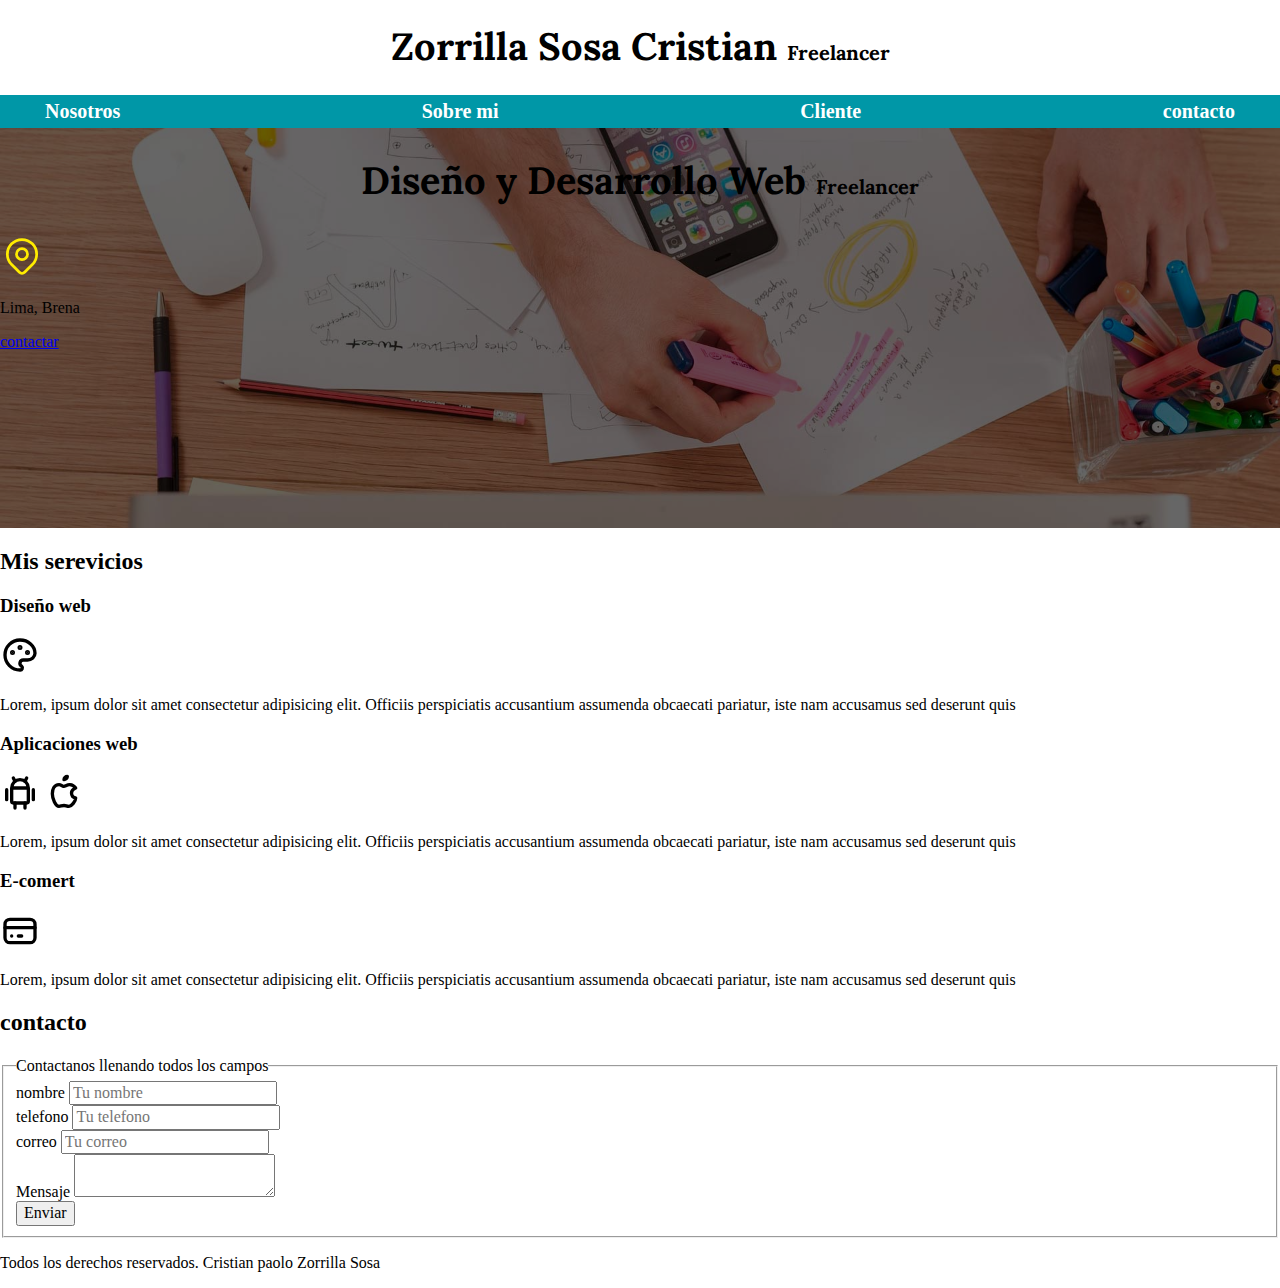
==== index.html @ 95d848a5 "primera prueba" ====
<!DOCTYPE html>
<html lang="en">
<head>
    <meta charset="UTF-8">
    <meta http-equiv="X-UA-Compatible" content="IE=edge">
    <meta name="viewport" content="width=device-width, initial-scale=1.0">
    <title>Diseñador Freeelancer </title>
    
    <link rel="preload" href="css/normalize.css" as="styles" >
    <link rel="stylesheet" href="css/normalize.css"><!--para normalizar css-->

    <link rel="preconnect" href="https://fonts.googleapis.com">
    <link rel="preconnect" href="https://fonts.gstatic.com" crossorigin>
    <link href="https://fonts.googleapis.com/css2?family=Lora:ital@1&display=swap" rel="stylesheet">

    <link rel="preload" href="css/styles.css" as="styles" ><!--hacer mas rapido la web-->
    <link rel="stylesheet" href="css/styles.css ">
</head>
<body>
    <header> 
        <h1 class="titulo">Zorrilla Sosa Cristian  <span>Freelancer</span></h1>
    </header>
        
    <div class="back-bg">
        <nav class="navegacion-principal contenedor">
            <a href="#">Nosotros </a>
            <a href="#">Sobre mi </a>
            <a href="#">Cliente </a>
            <a href="#">contacto </a>
        </nav>
    </div>

    <section class="hero">
        <div class="contenido-hero">
        <h2 class="titulo">Diseño y Desarrollo Web <span>Freelancer</span> </h2>
        <p>
            <svg xmlns="http://www.w3.org/2000/svg" class="icon icon-tabler icon-tabler-map-pin" width="44" height="44" viewBox="0 0 24 24" stroke-width="1.5" stroke="#ffec00" fill="none" stroke-linecap="round" stroke-linejoin="round">
            <path stroke="none" d="M0 0h24v24H0z" fill="none"/>
            <circle cx="12" cy="11" r="3" />
            <path d="M17.657 16.657l-4.243 4.243a2 2 0 0 1 -2.827 0l-4.244 -4.243a8 8 0 1 1 11.314 0z" />
          </svg>
        </p>
        <p>Lima, Brena</p>

        <a href="#">contactar</a>
        </div>
    </section>

    <main>

        <h2>Mis serevicios</h2>
        <section>
            <h3>Diseño web</h3>
            <svg xmlns="http://www.w3.org/2000/svg" class="icon icon-tabler icon-tabler-palette" width="40" height="40" viewBox="0 0 24 24" stroke-width="2" stroke="#000000" fill="none" stroke-linecap="round" stroke-linejoin="round">
                <path stroke="none" d="M0 0h24v24H0z" fill="none"/>
                <path d="M12 21a9 9 0 1 1 0 -18a9 8 0 0 1 9 8a4.5 4 0 0 1 -4.5 4h-2.5a2 2 0 0 0 -1 3.75a1.3 1.3 0 0 1 -1 2.25" />
                <circle cx="7.5" cy="10.5" r=".5" fill="currentColor" />
                <circle cx="12" cy="7.5" r=".5" fill="currentColor" />
                <circle cx="16.5" cy="10.5" r=".5" fill="currentColor" />
              </svg>
            <p>Lorem, ipsum dolor sit amet consectetur adipisicing elit. Officiis perspiciatis accusantium assumenda obcaecati pariatur, iste nam accusamus sed deserunt quis
            </p>
        </section>
        
        <section>
            <h3>Aplicaciones web</h3>
            <svg xmlns="http://www.w3.org/2000/svg" class="icon icon-tabler icon-tabler-brand-android" width="40" height="40" viewBox="0 0 24 24" stroke-width="2" stroke="#000000" fill="none" stroke-linecap="round" stroke-linejoin="round">
                <path stroke="none" d="M0 0h24v24H0z" fill="none"/>
                <line x1="4" y1="10" x2="4" y2="16" />
                <line x1="20" y1="10" x2="20" y2="16" />
                <path d="M7 9h10v8a1 1 0 0 1 -1 1h-8a1 1 0 0 1 -1 -1v-8a5 5 0 0 1 10 0" />
                <line x1="8" y1="3" x2="9" y2="5" />
                <line x1="16" y1="3" x2="15" y2="5" />
                <line x1="9" y1="18" x2="9" y2="21" />
                <line x1="15" y1="18" x2="15" y2="21" />
              </svg>
              <svg xmlns="http://www.w3.org/2000/svg" class="icon icon-tabler icon-tabler-brand-apple" width="40" height="40" viewBox="0 0 24 24" stroke-width="2" stroke="#000000" fill="none" stroke-linecap="round" stroke-linejoin="round">
                <path stroke="none" d="M0 0h24v24H0z" fill="none"/>
                <path d="M9 7c-3 0 -4 3 -4 5.5c0 3 2 7.5 4 7.5c1.088 -.046 1.679 -.5 3 -.5c1.312 0 1.5 .5 3 .5s4 -3 4 -5c-.028 -.01 -2.472 -.403 -2.5 -3c-.019 -2.17 2.416 -2.954 2.5 -3c-1.023 -1.492 -2.951 -1.963 -3.5 -2c-1.433 -.111 -2.83 1 -3.5 1c-.68 0 -1.9 -1 -3 -1z" />
                <path d="M12 4a2 2 0 0 0 2 -2a2 2 0 0 0 -2 2" />
              </svg>
            <p>Lorem, ipsum dolor sit amet consectetur adipisicing elit. Officiis perspiciatis accusantium assumenda obcaecati pariatur, iste nam accusamus sed deserunt quis
            </p>
        </section>
        
        <section>
            <h3>E-comert</h3>
            <svg xmlns="http://www.w3.org/2000/svg" class="icon icon-tabler icon-tabler-credit-card" width="40" height="40" viewBox="0 0 24 24" stroke-width="2" stroke="#000000" fill="none" stroke-linecap="round" stroke-linejoin="round">
                <path stroke="none" d="M0 0h24v24H0z" fill="none"/>
                <rect x="3" y="5" width="18" height="14" rx="3" />
                <line x1="3" y1="10" x2="21" y2="10" />
                <line x1="7" y1="15" x2="7.01" y2="15" />
                <line x1="11" y1="15" x2="13" y2="15" />
              </svg>
            <p>Lorem, ipsum dolor sit amet consectetur adipisicing elit. Officiis perspiciatis accusantium assumenda obcaecati pariatur, iste nam accusamus sed deserunt quis
            </p>
        </section>
        

    </main>

    <section>
        <h2>contacto</h2>
        
        <form action=""><!--etiqueta form-->
            <fieldset> <!--agrupa etiquetas-->
                <legend>Contactanos llenando todos los campos</legend>
                <div>
                    <label for="nombre">nombre</label>
                    <input type="text" placeholder="Tu nombre"> 
                </div>
                <div>
                    <label for="tel">telefono</label>
                    <input type="text" placeholder="Tu telefono">
                </div>

                <div>
                    <label for="correo">correo</label>
                    <input type="text" placeholder="Tu correo">
                </div>

                <div>
                    <label for="Mensaje">Mensaje</label>
                    <textarea></textarea>
                </div>

                <div>
                    <input type="submit" value="Enviar">
                </div>
                
                
            </fieldset>
        </form>
    </section>
    <footer>
        <p>Todos los derechos reservados. Cristian paolo Zorrilla Sosa </p>
    </footer>   
    
    
</body>
</html>
---- css/styles.css ----
:root{
    --blanco:#ffffff;
    --oscuro:#212121;
    --primario:#ffc107;
    --secundario:#0097A7;
    --gris:#757575;
}
html{
    font-size: 62.5%;
    box-sizing: border-box;/**/
}
*, *:before, *:after{/* * selecciona todo el html*/
    box-sizing: inherit;
}/**:before - se usa como psudo- un codigo que no se 
    se vera pero si existe*/


body{
    font-size: 16px;
}
.titulo {
    text-align: center;
    font-size: 3.8rem;
    font-family: 'Lora', serif;
}
.titulo span{
    font-size: 2rem;
}
/*para id usamos #id
para class usamos .class*/
/*para colores transparente rgba(color)*/

/*seudo selectores :root    */
.contenedor{
    max-width: 120rem;
    /*margin-top: 0;
    margin-right: auto;
    margin-bottom: 0;
    margin-left: auto;*/
    /*margin: 0 auto 0 auto;*/
    margin: 0 auto;
}
.back-bg{
    background-color: var(--secundario);
}

.navegacion-principal {
    /*padding 1rem 1rem 1rem 1rem*/
    /*padding: 1rem;engorgar el elemento*/
    display: flex;/*une al texto*/
    flex-direction: column;
}
/*
@media (min-wifth: 480px){/*para resolucion de celular  
}*/

@media (min-wiDth: 768px){/*resolucion tablet*/
    .navegacion-principal{
        flex-direction: row;
        justify-content: space-between;/*justifica el texto y le da un espacio*/
    }
}/*
@media (min-wifth: 1140px){
    
}*/

.navegacion-principal a{
    display: block;
    text-align: center;
    color: var(--blanco);
    text-decoration: none;/*para que no de coloro el boton al darle click*/
    font-size: 2rem;
    font-weight: bold;
    padding: 0.5rem;/*engorgar el elemento*/
}
.navegacion-principal a:hover{
    background-color: var(--primario);
    color: var(--gris);/*color al texto al pasar por el enlace*/
}/*resaltar el contenedor al pasar por el enlace*/

/*Responsive web desing-responadaptable a cualquier tamaño de pantalla*/
 /*para poner un fondo de imagen*/
 .hero{
     background-image: url(../img/hero.jpg);
     background-repeat: no-repeat;/*para que no repida la imagen multiples beces*/
    background-size: cover;/*Definir tamaño de la imagen*/
    height: 400px;/*altura del area de contenido*/
    /*padding: 20px;/*padding es el espacio que tendra entre el 
    elemento a su contenedor*/
    position: relative;
}
.contenido-hero{/*poner una transparencia em la imagen*/
    position:absolute;
    /*top: 0;
    bottom: 0;
    right: 0;
    left: 0; al usar estos toma todo el espacio del contenedor*/
    background-color: rgba(0, 0, 0, .6);
    background-color: rgb(0, 0, 0 /70%);
    width: 100%;
    height: 100%;
}
---- css/styles.css ----
:root{
    --blanco:#ffffff;
    --oscuro:#212121;
    --primario:#ffc107;
    --secundario:#0097A7;
    --gris:#757575;
}
html{
    font-size: 62.5%;
    box-sizing: border-box;/**/
}
*, *:before, *:after{/* * selecciona todo el html*/
    box-sizing: inherit;
}/**:before - se usa como psudo- un codigo que no se 
    se vera pero si existe*/


body{
    font-size: 16px;
}
.titulo {
    text-align: center;
    font-size: 3.8rem;
    font-family: 'Lora', serif;
}
.titulo span{
    font-size: 2rem;
}
/*para id usamos #id
para class usamos .class*/
/*para colores transparente rgba(color)*/

/*seudo selectores :root    */
.contenedor{
    max-width: 120rem;
    /*margin-top: 0;
    margin-right: auto;
    margin-bottom: 0;
    margin-left: auto;*/
    /*margin: 0 auto 0 auto;*/
    margin: 0 auto;
}
.back-bg{
    background-color: var(--secundario);
}

.navegacion-principal {
    /*padding 1rem 1rem 1rem 1rem*/
    /*padding: 1rem;engorgar el elemento*/
    display: flex;/*une al texto*/
    flex-direction: column;
}
/*
@media (min-wifth: 480px){/*para resolucion de celular  
}*/

@media (min-wiDth: 768px){/*resolucion tablet*/
    .navegacion-principal{
        flex-direction: row;
        justify-content: space-between;/*justifica el texto y le da un espacio*/
    }
}/*
@media (min-wifth: 1140px){
    
}*/

.navegacion-principal a{
    display: block;
    text-align: center;
    color: var(--blanco);
    text-decoration: none;/*para que no de coloro el boton al darle click*/
    font-size: 2rem;
    font-weight: bold;
    padding: 0.5rem;/*engorgar el elemento*/
}
.navegacion-principal a:hover{
    background-color: var(--primario);
    color: var(--gris);/*color al texto al pasar por el enlace*/
}/*resaltar el contenedor al pasar por el enlace*/

/*Responsive web desing-responadaptable a cualquier tamaño de pantalla*/
 /*para poner un fondo de imagen*/
 .hero{
     background-image: url(../img/hero.jpg);
     background-repeat: no-repeat;/*para que no repida la imagen multiples beces*/
    background-size: cover;/*Definir tamaño de la imagen*/
    height: 400px;/*altura del area de contenido*/
    /*padding: 20px;/*padding es el espacio que tendra entre el 
    elemento a su contenedor*/
    position: relative;
}
.contenido-hero{/*poner una transparencia em la imagen*/
    position:absolute;
    /*top: 0;
    bottom: 0;
    right: 0;
    left: 0; al usar estos toma todo el espacio del contenedor*/
    background-color: rgba(0, 0, 0, .6);
    background-color: rgb(0, 0, 0 /70%);
    width: 100%;
    height: 100%;
}
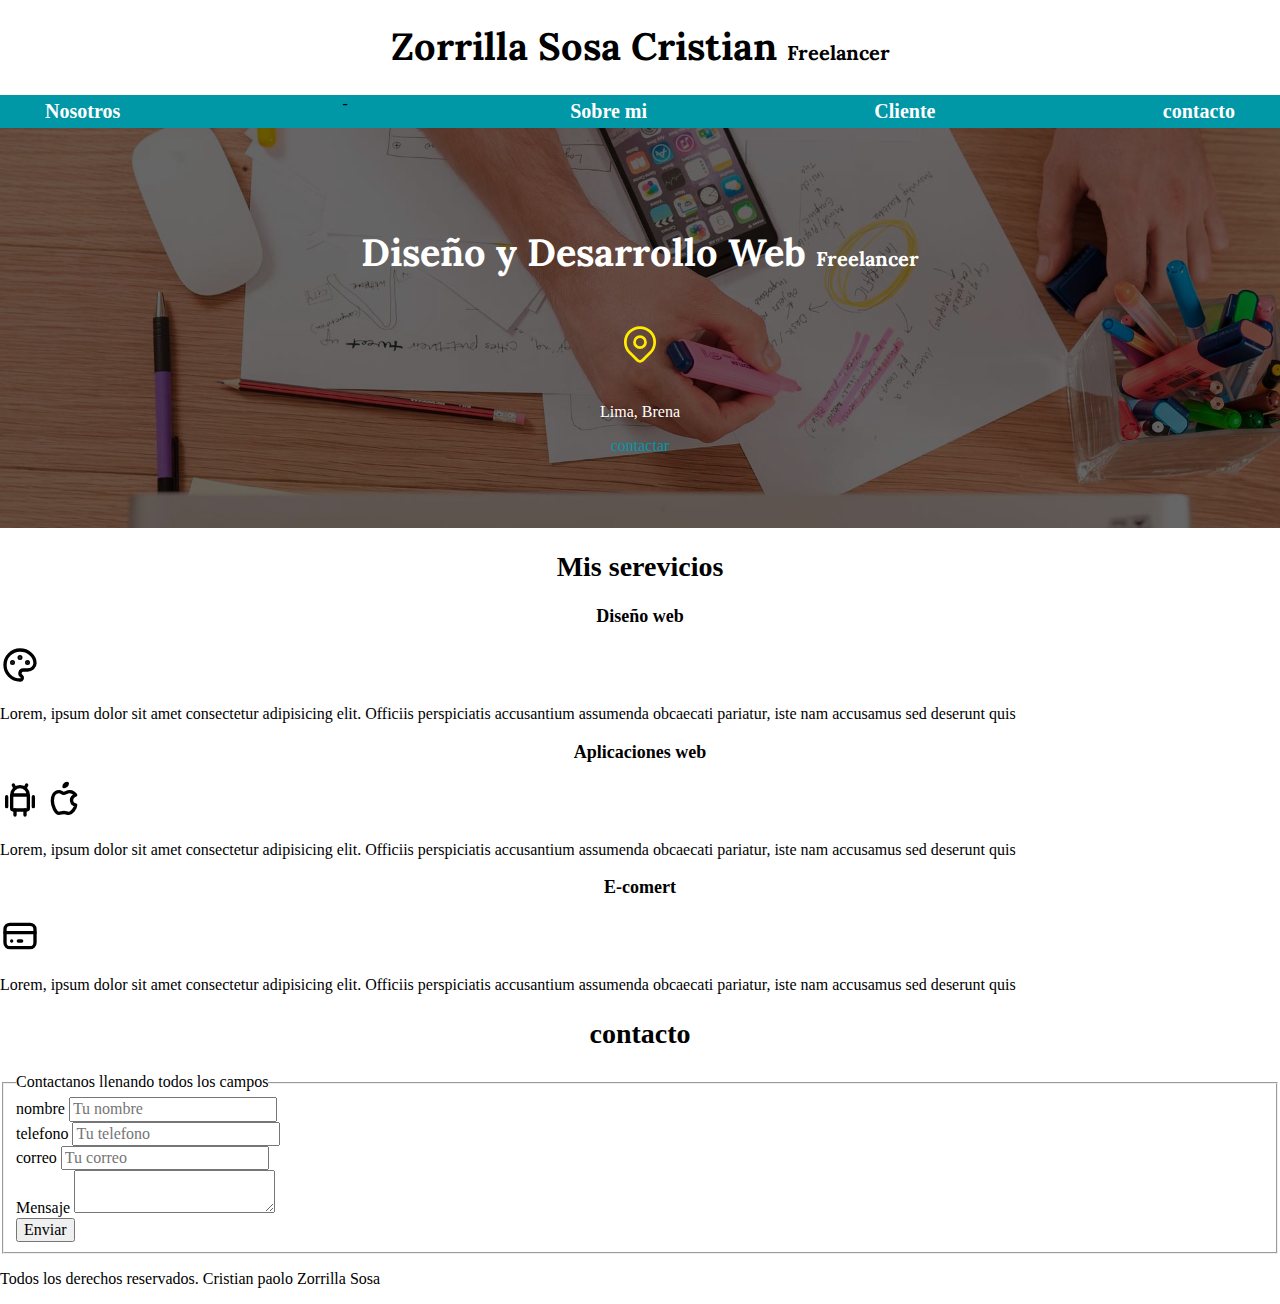
==== commit 1d408410: "vanse1" ====
--- a/index.html
+++ b/index.html
@@ -24,7 +24,7 @@
     <div class="back-bg">
         <nav class="navegacion-principal contenedor">
             <a href="#">Nosotros </a>
-            <a href="#">Sobre mi </a>
+         -   <a href="#">Sobre mi </a>
             <a href="#">Cliente </a>
             <a href="#">contacto </a>
         </nav>
--- a/css/styles.css
+++ b/css/styles.css
@@ -18,6 +18,21 @@
 body{
     font-size: 16px;
 }
+/*Diseño de sistema*/
+h1{
+    font-size: 3.8rem;
+}
+h2{
+    font-size: 2.8rem;
+}
+h3{
+    font-size: 1.8rem;
+}
+h1,h2,h3{
+    text-align: center;
+}/**/
+
+
 .titulo {
     text-align: center;
     font-size: 3.8rem;
@@ -99,4 +114,16 @@
     background-color: rgb(0, 0, 0 /70%);
     width: 100%;
     height: 100%;
+    /*aliniar contenedores verticar y horisontalmente*/
+    display: flex;/*posiciona todos los elemento del div en linea, desactiva la configuracion en horisontal*/
+    flex-direction: column;/*alinea los elementos en columnas*/
+    align-items: center;/*alinear los elementos de flex al centro*/
+    justify-content: center;
+}
+.contenido-hero h2, .contenido-hero p{
+    color:var(--blanco);/*color de texto*/
+}
+.contenido-hero a{
+    text-decoration: none;
+    color: var(--secundario);
 }--- a/css/styles.css
+++ b/css/styles.css
@@ -18,6 +18,21 @@
 body{
     font-size: 16px;
 }
+/*Diseño de sistema*/
+h1{
+    font-size: 3.8rem;
+}
+h2{
+    font-size: 2.8rem;
+}
+h3{
+    font-size: 1.8rem;
+}
+h1,h2,h3{
+    text-align: center;
+}/**/
+
+
 .titulo {
     text-align: center;
     font-size: 3.8rem;
@@ -99,4 +114,16 @@
     background-color: rgb(0, 0, 0 /70%);
     width: 100%;
     height: 100%;
+    /*aliniar contenedores verticar y horisontalmente*/
+    display: flex;/*posiciona todos los elemento del div en linea, desactiva la configuracion en horisontal*/
+    flex-direction: column;/*alinea los elementos en columnas*/
+    align-items: center;/*alinear los elementos de flex al centro*/
+    justify-content: center;
+}
+.contenido-hero h2, .contenido-hero p{
+    color:var(--blanco);/*color de texto*/
+}
+.contenido-hero a{
+    text-decoration: none;
+    color: var(--secundario);
 }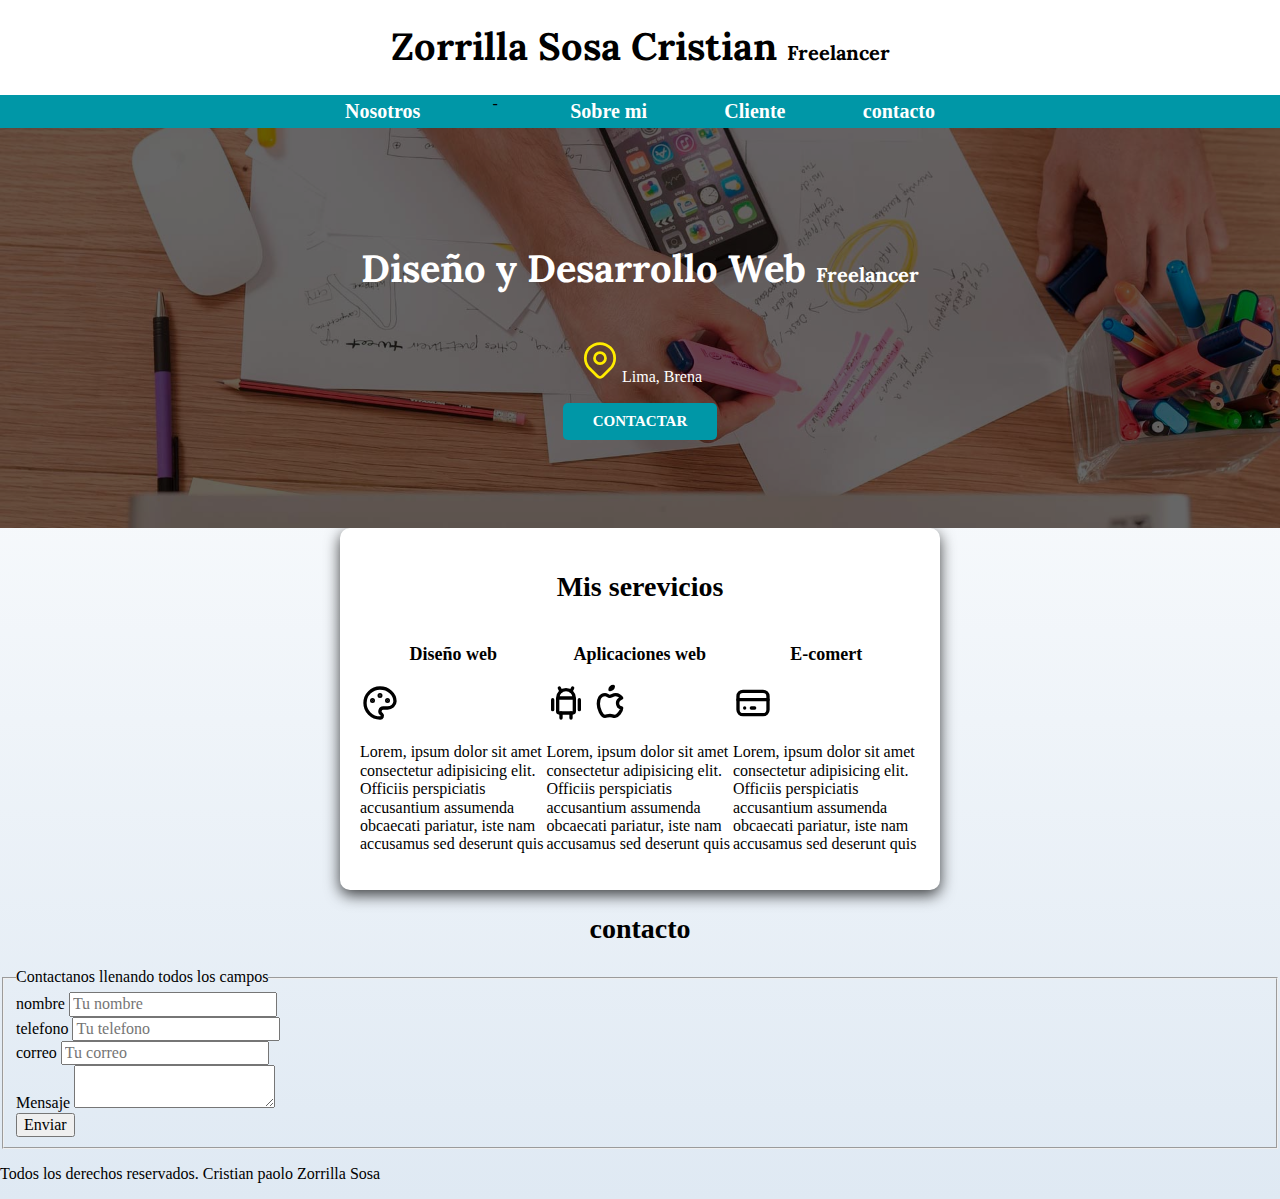
==== commit 5788c636: "avanse 4/10/21" ====
--- a/index.html
+++ b/index.html
@@ -33,6 +33,7 @@
     <section class="hero">
         <div class="contenido-hero">
         <h2 class="titulo">Diseño y Desarrollo Web <span>Freelancer</span> </h2>
+        <div class="ubicacion">
         <p>
             <svg xmlns="http://www.w3.org/2000/svg" class="icon icon-tabler icon-tabler-map-pin" width="44" height="44" viewBox="0 0 24 24" stroke-width="1.5" stroke="#ffec00" fill="none" stroke-linecap="round" stroke-linejoin="round">
             <path stroke="none" d="M0 0h24v24H0z" fill="none"/>
@@ -41,61 +42,62 @@
           </svg>
         </p>
         <p>Lima, Brena</p>
-
-        <a href="#">contactar</a>
+        </div>
+        <a class="boton" href="#">contactar</a>
         </div>
     </section>
 
-    <main>
+    <main class="contenedor sombra">
 
         <h2>Mis serevicios</h2>
-        <section>
-            <h3>Diseño web</h3>
-            <svg xmlns="http://www.w3.org/2000/svg" class="icon icon-tabler icon-tabler-palette" width="40" height="40" viewBox="0 0 24 24" stroke-width="2" stroke="#000000" fill="none" stroke-linecap="round" stroke-linejoin="round">
-                <path stroke="none" d="M0 0h24v24H0z" fill="none"/>
-                <path d="M12 21a9 9 0 1 1 0 -18a9 8 0 0 1 9 8a4.5 4 0 0 1 -4.5 4h-2.5a2 2 0 0 0 -1 3.75a1.3 1.3 0 0 1 -1 2.25" />
-                <circle cx="7.5" cy="10.5" r=".5" fill="currentColor" />
-                <circle cx="12" cy="7.5" r=".5" fill="currentColor" />
-                <circle cx="16.5" cy="10.5" r=".5" fill="currentColor" />
-              </svg>
-            <p>Lorem, ipsum dolor sit amet consectetur adipisicing elit. Officiis perspiciatis accusantium assumenda obcaecati pariatur, iste nam accusamus sed deserunt quis
-            </p>
-        </section>
-        
-        <section>
-            <h3>Aplicaciones web</h3>
-            <svg xmlns="http://www.w3.org/2000/svg" class="icon icon-tabler icon-tabler-brand-android" width="40" height="40" viewBox="0 0 24 24" stroke-width="2" stroke="#000000" fill="none" stroke-linecap="round" stroke-linejoin="round">
-                <path stroke="none" d="M0 0h24v24H0z" fill="none"/>
-                <line x1="4" y1="10" x2="4" y2="16" />
-                <line x1="20" y1="10" x2="20" y2="16" />
-                <path d="M7 9h10v8a1 1 0 0 1 -1 1h-8a1 1 0 0 1 -1 -1v-8a5 5 0 0 1 10 0" />
-                <line x1="8" y1="3" x2="9" y2="5" />
-                <line x1="16" y1="3" x2="15" y2="5" />
-                <line x1="9" y1="18" x2="9" y2="21" />
-                <line x1="15" y1="18" x2="15" y2="21" />
-              </svg>
-              <svg xmlns="http://www.w3.org/2000/svg" class="icon icon-tabler icon-tabler-brand-apple" width="40" height="40" viewBox="0 0 24 24" stroke-width="2" stroke="#000000" fill="none" stroke-linecap="round" stroke-linejoin="round">
-                <path stroke="none" d="M0 0h24v24H0z" fill="none"/>
-                <path d="M9 7c-3 0 -4 3 -4 5.5c0 3 2 7.5 4 7.5c1.088 -.046 1.679 -.5 3 -.5c1.312 0 1.5 .5 3 .5s4 -3 4 -5c-.028 -.01 -2.472 -.403 -2.5 -3c-.019 -2.17 2.416 -2.954 2.5 -3c-1.023 -1.492 -2.951 -1.963 -3.5 -2c-1.433 -.111 -2.83 1 -3.5 1c-.68 0 -1.9 -1 -3 -1z" />
-                <path d="M12 4a2 2 0 0 0 2 -2a2 2 0 0 0 -2 2" />
-              </svg>
-            <p>Lorem, ipsum dolor sit amet consectetur adipisicing elit. Officiis perspiciatis accusantium assumenda obcaecati pariatur, iste nam accusamus sed deserunt quis
-            </p>
-        </section>
-        
-        <section>
-            <h3>E-comert</h3>
-            <svg xmlns="http://www.w3.org/2000/svg" class="icon icon-tabler icon-tabler-credit-card" width="40" height="40" viewBox="0 0 24 24" stroke-width="2" stroke="#000000" fill="none" stroke-linecap="round" stroke-linejoin="round">
-                <path stroke="none" d="M0 0h24v24H0z" fill="none"/>
-                <rect x="3" y="5" width="18" height="14" rx="3" />
-                <line x1="3" y1="10" x2="21" y2="10" />
-                <line x1="7" y1="15" x2="7.01" y2="15" />
-                <line x1="11" y1="15" x2="13" y2="15" />
-              </svg>
-            <p>Lorem, ipsum dolor sit amet consectetur adipisicing elit. Officiis perspiciatis accusantium assumenda obcaecati pariatur, iste nam accusamus sed deserunt quis
-            </p>
-        </section>
-        
+        <div class="servicios" >
+            <section>
+                <h3>Diseño web</h3>
+                <svg xmlns="http://www.w3.org/2000/svg" class="icon icon-tabler icon-tabler-palette" width="40" height="40" viewBox="0 0 24 24" stroke-width="2" stroke="#000000" fill="none" stroke-linecap="round" stroke-linejoin="round">
+                    <path stroke="none" d="M0 0h24v24H0z" fill="none"/>
+                    <path d="M12 21a9 9 0 1 1 0 -18a9 8 0 0 1 9 8a4.5 4 0 0 1 -4.5 4h-2.5a2 2 0 0 0 -1 3.75a1.3 1.3 0 0 1 -1 2.25" />
+                    <circle cx="7.5" cy="10.5" r=".5" fill="currentColor" />
+                    <circle cx="12" cy="7.5" r=".5" fill="currentColor" />
+                    <circle cx="16.5" cy="10.5" r=".5" fill="currentColor" />
+                </svg>
+                <p>Lorem, ipsum dolor sit amet consectetur adipisicing elit. Officiis perspiciatis accusantium assumenda obcaecati pariatur, iste nam accusamus sed deserunt quis
+                </p>
+            </section>
+            
+            <section>
+                <h3>Aplicaciones web</h3>
+                <svg xmlns="http://www.w3.org/2000/svg" class="icon icon-tabler icon-tabler-brand-android" width="40" height="40" viewBox="0 0 24 24" stroke-width="2" stroke="#000000" fill="none" stroke-linecap="round" stroke-linejoin="round">
+                    <path stroke="none" d="M0 0h24v24H0z" fill="none"/>
+                    <line x1="4" y1="10" x2="4" y2="16" />
+                    <line x1="20" y1="10" x2="20" y2="16" />
+                    <path d="M7 9h10v8a1 1 0 0 1 -1 1h-8a1 1 0 0 1 -1 -1v-8a5 5 0 0 1 10 0" />
+                    <line x1="8" y1="3" x2="9" y2="5" />
+                    <line x1="16" y1="3" x2="15" y2="5" />
+                    <line x1="9" y1="18" x2="9" y2="21" />
+                    <line x1="15" y1="18" x2="15" y2="21" />
+                </svg>
+                <svg xmlns="http://www.w3.org/2000/svg" class="icon icon-tabler icon-tabler-brand-apple" width="40" height="40" viewBox="0 0 24 24" stroke-width="2" stroke="#000000" fill="none" stroke-linecap="round" stroke-linejoin="round">
+                    <path stroke="none" d="M0 0h24v24H0z" fill="none"/>
+                    <path d="M9 7c-3 0 -4 3 -4 5.5c0 3 2 7.5 4 7.5c1.088 -.046 1.679 -.5 3 -.5c1.312 0 1.5 .5 3 .5s4 -3 4 -5c-.028 -.01 -2.472 -.403 -2.5 -3c-.019 -2.17 2.416 -2.954 2.5 -3c-1.023 -1.492 -2.951 -1.963 -3.5 -2c-1.433 -.111 -2.83 1 -3.5 1c-.68 0 -1.9 -1 -3 -1z" />
+                    <path d="M12 4a2 2 0 0 0 2 -2a2 2 0 0 0 -2 2" />
+                </svg>
+                <p>Lorem, ipsum dolor sit amet consectetur adipisicing elit. Officiis perspiciatis accusantium assumenda obcaecati pariatur, iste nam accusamus sed deserunt quis
+                </p>
+            </section>
+            
+            <section>
+                <h3>E-comert</h3>
+                <svg xmlns="http://www.w3.org/2000/svg" class="icon icon-tabler icon-tabler-credit-card" width="40" height="40" viewBox="0 0 24 24" stroke-width="2" stroke="#000000" fill="none" stroke-linecap="round" stroke-linejoin="round">
+                    <path stroke="none" d="M0 0h24v24H0z" fill="none"/>
+                    <rect x="3" y="5" width="18" height="14" rx="3" />
+                    <line x1="3" y1="10" x2="21" y2="10" />
+                    <line x1="7" y1="15" x2="7.01" y2="15" />
+                    <line x1="11" y1="15" x2="13" y2="15" />
+                </svg>
+                <p>Lorem, ipsum dolor sit amet consectetur adipisicing elit. Officiis perspiciatis accusantium assumenda obcaecati pariatur, iste nam accusamus sed deserunt quis
+                </p>
+            </section>
+        </div><!--.servicios-->
 
     </main>
 
--- a/css/styles.css
+++ b/css/styles.css
@@ -4,6 +4,7 @@
     --primario:#ffc107;
     --secundario:#0097A7;
     --gris:#757575;
+    --grisclaro:#DFE9F3;
 }
 html{
     font-size: 62.5%;
@@ -17,7 +18,19 @@
 
 body{
     font-size: 16px;
+    font-family: 'Krub' sans-serif;/*tipo de letra*/
+    background-image: linear-gradient(to top,var(--grisclaro) 0%, var(--blanco) 80%); /*degrade de fondo
+    [de abjo asia ariba(to top), color, empieasa con el color en 0%, hasta el color
+    % altura del degradado empesara el segundo color]*/
 }
+
+.sombra{
+    box-shadow: 0px 5px 15px 0px rgba(0,0,0,0.75);
+    background-color: var(--blanco);
+    padding: 2rem;
+    border-radius: 1rem;
+}
+
 /*Diseño de sistema*/
 h1{
     font-size: 3.8rem;
@@ -41,13 +54,32 @@
 .titulo span{
     font-size: 2rem;
 }
+.boton{
+    background-color: var(--secundario);
+    color: var(--blanco);
+    padding: 1rem 3rem 1rem 3rem;/*engordar*/
+    margin-top: 3;
+    font-size: 1.5rem;/*aumentar el tamaño de la fuente*/
+    text-decoration: none;/*desabilitart la linea de los enlases*/
+    text-transform: uppercase;/*combertir todo a mayuscula*/
+    font-weight: bold;/*negrita*/
+    border-radius: .5rem;/*bordear elemento*/
+    width: 90%;/*ancho*/
+    text-align: center;
+}
+/*si pantalla es menos de 480*/
+@media (min-width: 768px){
+    .boton{
+        width: auto;
+    }
+}
 /*para id usamos #id
 para class usamos .class*/
 /*para colores transparente rgba(color)*/
 
 /*seudo selectores :root    */
 .contenedor{
-    max-width: 120rem;
+    max-width: 80rem;
     /*margin-top: 0;
     margin-right: auto;
     margin-bottom: 0;
@@ -73,6 +105,9 @@
     .navegacion-principal{
         flex-direction: row;
         justify-content: space-between;/*justifica el texto y le da un espacio*/
+    }
+    .contenedor{
+        max-width: 60rem;
     }
 }/*
 @media (min-wifth: 1140px){
@@ -117,13 +152,23 @@
     /*aliniar contenedores verticar y horisontalmente*/
     display: flex;/*posiciona todos los elemento del div en linea, desactiva la configuracion en horisontal*/
     flex-direction: column;/*alinea los elementos en columnas*/
-    align-items: center;/*alinear los elementos de flex al centro*/
+    align-items: center;/*alinear los elementos verticalmente de flex al centro*/
     justify-content: center;
 }
 .contenido-hero h2, .contenido-hero p{
     color:var(--blanco);/*color de texto*/
 }
-.contenido-hero a{
-    text-decoration: none;
-    color: var(--secundario);
+.ubicacion{
+    display: flex;
+    align-items: flex-end;/*alinea verticalemte asi abajo*/
+}
+/*servicios*/
+.servicios{
+    display: grid;
+    /*
+    grid-template-columns: 280px 280px;cantidad de columnas y tamaño de las mismas
+    grid-template-rows: 200px 800px;cantidad de filas*/
+    /*cuadrado de 2 *2*/
+    /*grid: 200px 800px / 280px 280px;primero las filas(rows)/columas(columns)*/
+    grid-template-columns: 33.3% 33.3% 33.3%;/*grid de una columna con 3 cuadrados*/
 }--- a/css/styles.css
+++ b/css/styles.css
@@ -4,6 +4,7 @@
     --primario:#ffc107;
     --secundario:#0097A7;
     --gris:#757575;
+    --grisclaro:#DFE9F3;
 }
 html{
     font-size: 62.5%;
@@ -17,7 +18,19 @@
 
 body{
     font-size: 16px;
+    font-family: 'Krub' sans-serif;/*tipo de letra*/
+    background-image: linear-gradient(to top,var(--grisclaro) 0%, var(--blanco) 80%); /*degrade de fondo
+    [de abjo asia ariba(to top), color, empieasa con el color en 0%, hasta el color
+    % altura del degradado empesara el segundo color]*/
 }
+
+.sombra{
+    box-shadow: 0px 5px 15px 0px rgba(0,0,0,0.75);
+    background-color: var(--blanco);
+    padding: 2rem;
+    border-radius: 1rem;
+}
+
 /*Diseño de sistema*/
 h1{
     font-size: 3.8rem;
@@ -41,13 +54,32 @@
 .titulo span{
     font-size: 2rem;
 }
+.boton{
+    background-color: var(--secundario);
+    color: var(--blanco);
+    padding: 1rem 3rem 1rem 3rem;/*engordar*/
+    margin-top: 3;
+    font-size: 1.5rem;/*aumentar el tamaño de la fuente*/
+    text-decoration: none;/*desabilitart la linea de los enlases*/
+    text-transform: uppercase;/*combertir todo a mayuscula*/
+    font-weight: bold;/*negrita*/
+    border-radius: .5rem;/*bordear elemento*/
+    width: 90%;/*ancho*/
+    text-align: center;
+}
+/*si pantalla es menos de 480*/
+@media (min-width: 768px){
+    .boton{
+        width: auto;
+    }
+}
 /*para id usamos #id
 para class usamos .class*/
 /*para colores transparente rgba(color)*/
 
 /*seudo selectores :root    */
 .contenedor{
-    max-width: 120rem;
+    max-width: 80rem;
     /*margin-top: 0;
     margin-right: auto;
     margin-bottom: 0;
@@ -73,6 +105,9 @@
     .navegacion-principal{
         flex-direction: row;
         justify-content: space-between;/*justifica el texto y le da un espacio*/
+    }
+    .contenedor{
+        max-width: 60rem;
     }
 }/*
 @media (min-wifth: 1140px){
@@ -117,13 +152,23 @@
     /*aliniar contenedores verticar y horisontalmente*/
     display: flex;/*posiciona todos los elemento del div en linea, desactiva la configuracion en horisontal*/
     flex-direction: column;/*alinea los elementos en columnas*/
-    align-items: center;/*alinear los elementos de flex al centro*/
+    align-items: center;/*alinear los elementos verticalmente de flex al centro*/
     justify-content: center;
 }
 .contenido-hero h2, .contenido-hero p{
     color:var(--blanco);/*color de texto*/
 }
-.contenido-hero a{
-    text-decoration: none;
-    color: var(--secundario);
+.ubicacion{
+    display: flex;
+    align-items: flex-end;/*alinea verticalemte asi abajo*/
+}
+/*servicios*/
+.servicios{
+    display: grid;
+    /*
+    grid-template-columns: 280px 280px;cantidad de columnas y tamaño de las mismas
+    grid-template-rows: 200px 800px;cantidad de filas*/
+    /*cuadrado de 2 *2*/
+    /*grid: 200px 800px / 280px 280px;primero las filas(rows)/columas(columns)*/
+    grid-template-columns: 33.3% 33.3% 33.3%;/*grid de una columna con 3 cuadrados*/
 }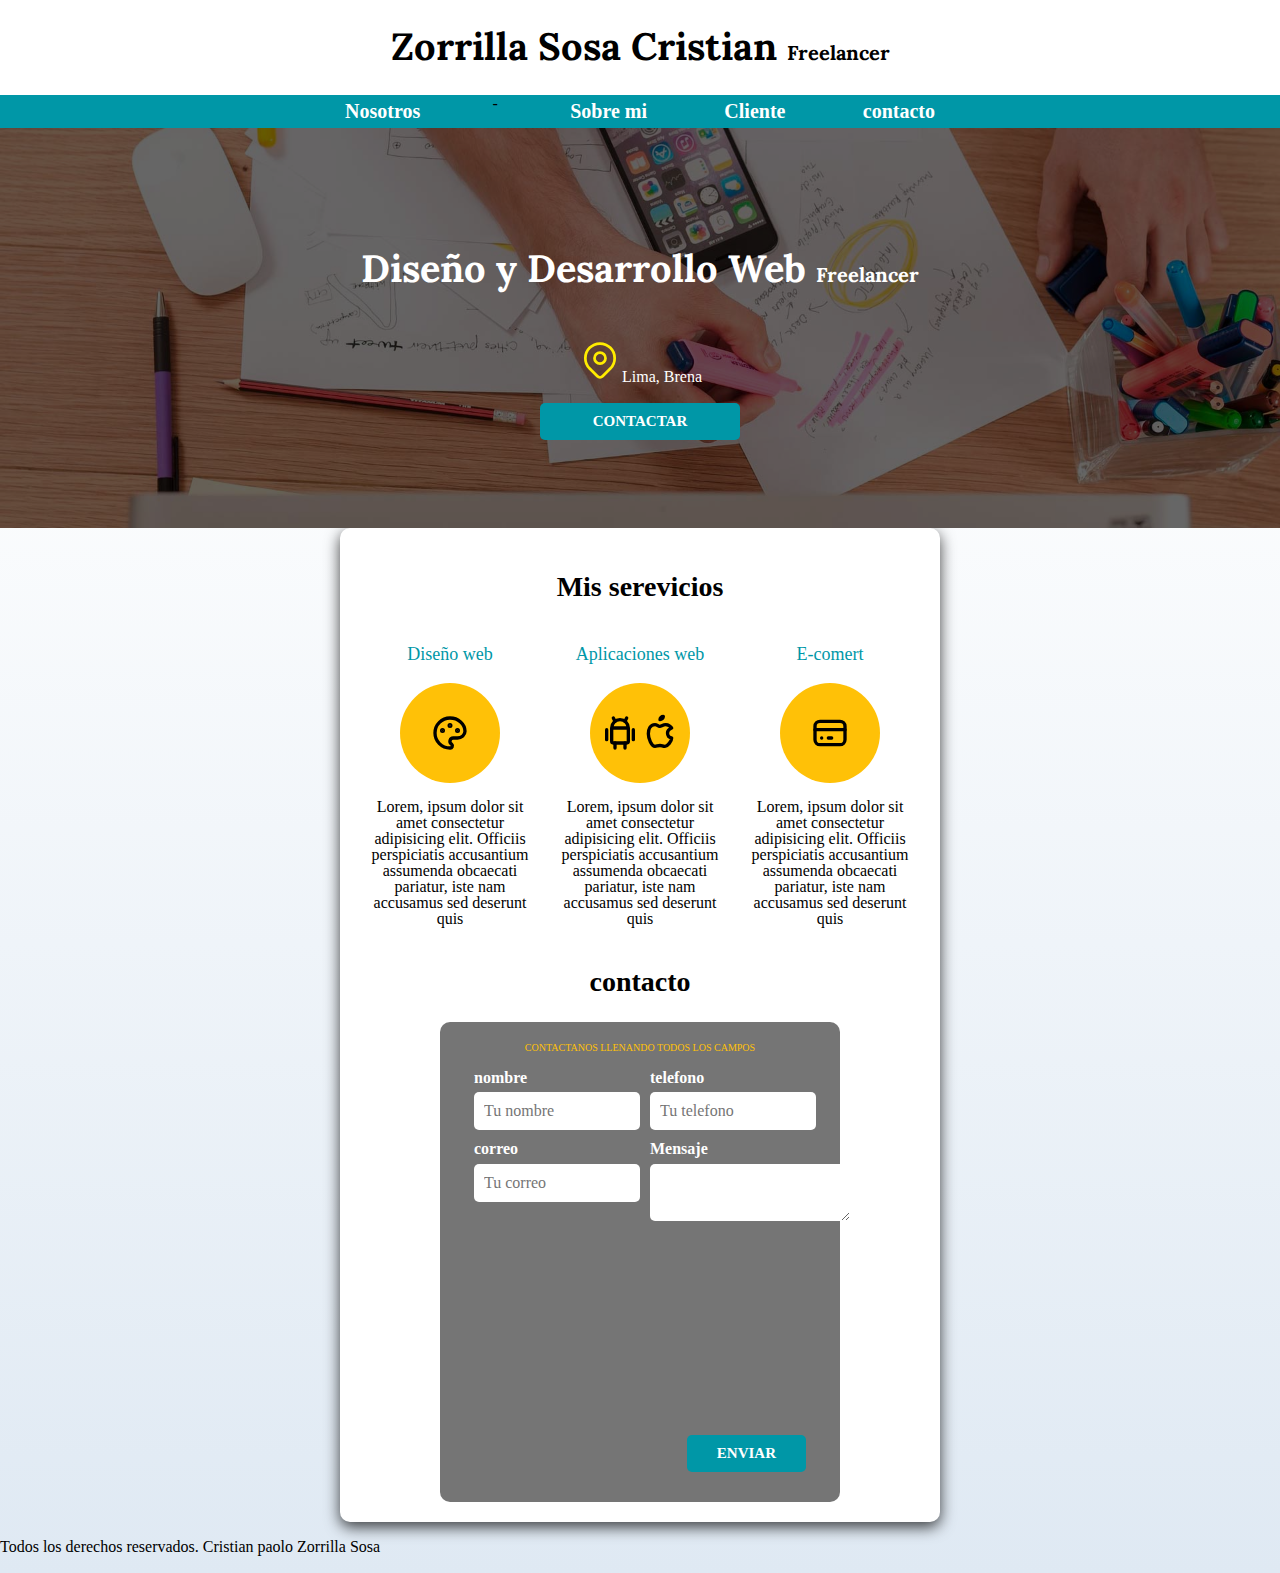
==== commit c3cb9e1d: "actualizacion5/10/21" ====
--- a/index.html
+++ b/index.html
@@ -48,92 +48,95 @@
     </section>
 
     <main class="contenedor sombra">
-
         <h2>Mis serevicios</h2>
         <div class="servicios" >
-            <section>
+            <section class="servicio">
                 <h3>Diseño web</h3>
-                <svg xmlns="http://www.w3.org/2000/svg" class="icon icon-tabler icon-tabler-palette" width="40" height="40" viewBox="0 0 24 24" stroke-width="2" stroke="#000000" fill="none" stroke-linecap="round" stroke-linejoin="round">
-                    <path stroke="none" d="M0 0h24v24H0z" fill="none"/>
-                    <path d="M12 21a9 9 0 1 1 0 -18a9 8 0 0 1 9 8a4.5 4 0 0 1 -4.5 4h-2.5a2 2 0 0 0 -1 3.75a1.3 1.3 0 0 1 -1 2.25" />
-                    <circle cx="7.5" cy="10.5" r=".5" fill="currentColor" />
-                    <circle cx="12" cy="7.5" r=".5" fill="currentColor" />
-                    <circle cx="16.5" cy="10.5" r=".5" fill="currentColor" />
-                </svg>
+                <div class="iconos">
+                    <svg xmlns="http://www.w3.org/2000/svg" class="icon icon-tabler icon-tabler-palette" width="40" height="40" viewBox="0 0 24 24" stroke-width="2" stroke="#000000" fill="none" stroke-linecap="round" stroke-linejoin="round">
+                        <path stroke="none" d="M0 0h24v24H0z" fill="none"/>
+                        <path d="M12 21a9 9 0 1 1 0 -18a9 8 0 0 1 9 8a4.5 4 0 0 1 -4.5 4h-2.5a2 2 0 0 0 -1 3.75a1.3 1.3 0 0 1 -1 2.25" />
+                        <circle cx="7.5" cy="10.5" r=".5" fill="currentColor" />
+                        <circle cx="12" cy="7.5" r=".5" fill="currentColor" />
+                        <circle cx="16.5" cy="10.5" r=".5" fill="currentColor" />
+                    </svg>
+                </div> <!--.iconos--> 
+                <p>Lorem, ipsum dolor sit amet consectetur adipisicing elit. Officiis perspiciatis accusantium assumenda obcaecati pariatur, iste nam accusamus sed deserunt quis
+                </p>                
+            </section><!--.servicio-->
+            
+            <section class="servicio">
+                <h3>Aplicaciones web</h3>
+                <div class="iconos">
+                    <svg xmlns="http://www.w3.org/2000/svg" class="icon icon-tabler icon-tabler-brand-android" width="40" height="40" viewBox="0 0 24 24" stroke-width="2" stroke="#000000" fill="none" stroke-linecap="round" stroke-linejoin="round">
+                        <path stroke="none" d="M0 0h24v24H0z" fill="none"/>
+                        <line x1="4" y1="10" x2="4" y2="16" />
+                        <line x1="20" y1="10" x2="20" y2="16" />
+                        <path d="M7 9h10v8a1 1 0 0 1 -1 1h-8a1 1 0 0 1 -1 -1v-8a5 5 0 0 1 10 0" />
+                        <line x1="8" y1="3" x2="9" y2="5" />
+                        <line x1="16" y1="3" x2="15" y2="5" />
+                        <line x1="9" y1="18" x2="9" y2="21" />
+                        <line x1="15" y1="18" x2="15" y2="21" />
+                    </svg>
+                    <svg xmlns="http://www.w3.org/2000/svg" class="icon icon-tabler icon-tabler-brand-apple" width="40" height="40" viewBox="0 0 24 24" stroke-width="2" stroke="#000000" fill="none" stroke-linecap="round" stroke-linejoin="round">
+                        <path stroke="none" d="M0 0h24v24H0z" fill="none"/>
+                        <path d="M9 7c-3 0 -4 3 -4 5.5c0 3 2 7.5 4 7.5c1.088 -.046 1.679 -.5 3 -.5c1.312 0 1.5 .5 3 .5s4 -3 4 -5c-.028 -.01 -2.472 -.403 -2.5 -3c-.019 -2.17 2.416 -2.954 2.5 -3c-1.023 -1.492 -2.951 -1.963 -3.5 -2c-1.433 -.111 -2.83 1 -3.5 1c-.68 0 -1.9 -1 -3 -1z" />
+                        <path d="M12 4a2 2 0 0 0 2 -2a2 2 0 0 0 -2 2" />
+                    </svg>
+                </div><!--.iconos-->
                 <p>Lorem, ipsum dolor sit amet consectetur adipisicing elit. Officiis perspiciatis accusantium assumenda obcaecati pariatur, iste nam accusamus sed deserunt quis
                 </p>
-            </section>
+            </section><!--.servicio-->
             
-            <section>
-                <h3>Aplicaciones web</h3>
-                <svg xmlns="http://www.w3.org/2000/svg" class="icon icon-tabler icon-tabler-brand-android" width="40" height="40" viewBox="0 0 24 24" stroke-width="2" stroke="#000000" fill="none" stroke-linecap="round" stroke-linejoin="round">
-                    <path stroke="none" d="M0 0h24v24H0z" fill="none"/>
-                    <line x1="4" y1="10" x2="4" y2="16" />
-                    <line x1="20" y1="10" x2="20" y2="16" />
-                    <path d="M7 9h10v8a1 1 0 0 1 -1 1h-8a1 1 0 0 1 -1 -1v-8a5 5 0 0 1 10 0" />
-                    <line x1="8" y1="3" x2="9" y2="5" />
-                    <line x1="16" y1="3" x2="15" y2="5" />
-                    <line x1="9" y1="18" x2="9" y2="21" />
-                    <line x1="15" y1="18" x2="15" y2="21" />
-                </svg>
-                <svg xmlns="http://www.w3.org/2000/svg" class="icon icon-tabler icon-tabler-brand-apple" width="40" height="40" viewBox="0 0 24 24" stroke-width="2" stroke="#000000" fill="none" stroke-linecap="round" stroke-linejoin="round">
-                    <path stroke="none" d="M0 0h24v24H0z" fill="none"/>
-                    <path d="M9 7c-3 0 -4 3 -4 5.5c0 3 2 7.5 4 7.5c1.088 -.046 1.679 -.5 3 -.5c1.312 0 1.5 .5 3 .5s4 -3 4 -5c-.028 -.01 -2.472 -.403 -2.5 -3c-.019 -2.17 2.416 -2.954 2.5 -3c-1.023 -1.492 -2.951 -1.963 -3.5 -2c-1.433 -.111 -2.83 1 -3.5 1c-.68 0 -1.9 -1 -3 -1z" />
-                    <path d="M12 4a2 2 0 0 0 2 -2a2 2 0 0 0 -2 2" />
-                </svg>
+            <section class="servicio">
+                <h3>E-comert</h3>
+                <div class="iconos">
+                    <svg xmlns="http://www.w3.org/2000/svg" class="icon icon-tabler icon-tabler-credit-card" width="40" height="40" viewBox="0 0 24 24" stroke-width="2" stroke="#000000" fill="none" stroke-linecap="round" stroke-linejoin="round">
+                        <path stroke="none" d="M0 0h24v24H0z" fill="none"/>
+                        <rect x="3" y="5" width="18" height="14" rx="3" />
+                        <line x1="3" y1="10" x2="21" y2="10" />
+                        <line x1="7" y1="15" x2="7.01" y2="15" />
+                        <line x1="11" y1="15" x2="13" y2="15" />
+                    </svg>
+                </div><!--.iconos-->
                 <p>Lorem, ipsum dolor sit amet consectetur adipisicing elit. Officiis perspiciatis accusantium assumenda obcaecati pariatur, iste nam accusamus sed deserunt quis
                 </p>
-            </section>
-            
-            <section>
-                <h3>E-comert</h3>
-                <svg xmlns="http://www.w3.org/2000/svg" class="icon icon-tabler icon-tabler-credit-card" width="40" height="40" viewBox="0 0 24 24" stroke-width="2" stroke="#000000" fill="none" stroke-linecap="round" stroke-linejoin="round">
-                    <path stroke="none" d="M0 0h24v24H0z" fill="none"/>
-                    <rect x="3" y="5" width="18" height="14" rx="3" />
-                    <line x1="3" y1="10" x2="21" y2="10" />
-                    <line x1="7" y1="15" x2="7.01" y2="15" />
-                    <line x1="11" y1="15" x2="13" y2="15" />
-                </svg>
-                <p>Lorem, ipsum dolor sit amet consectetur adipisicing elit. Officiis perspiciatis accusantium assumenda obcaecati pariatur, iste nam accusamus sed deserunt quis
-                </p>
-            </section>
-        </div><!--.servicios-->
+            </section><!--.servicio-->
+        </div><!--.servicios--> 
+        <section>
+            <h2>contacto</h2>
+            <form class="formulario"><!--etiqueta form-->
+                <fieldset> <!--agrupa etiquetas-->
+                    <legend>Contactanos llenando todos los campos</legend>
+                    <div class="contenedor-campos">
+                        <div class="campo">
+                            <label for="nombre">nombre</label>
+                            <input class="input-text" type="text" placeholder="Tu nombre"> 
+                        </div>
+                        <div class="campo">
+                            <label for="tel">telefono</label>
+                            <input class="input-text" type="tel" placeholder="Tu telefono">
+                        </div>
 
+                        <div class="campo">
+                            <label for="correo">correo</label>
+                            <input class="input-text" type="email" placeholder="Tu correo">
+                        </div>
+
+                        <div class="campo">
+                            <label for="Mensaje">Mensaje</label>
+                            <textarea class="input-text"></textarea>
+                        </div>
+                    </div>
+                    <div class="alinear-derecha flex">
+                        <input class="boton w-100" type="submit" value="Enviar">
+                    </div>
+                    
+                    
+                </fieldset>
+            </form><!--.etiquetaFr-->
+        </section>
     </main>
-
-    <section>
-        <h2>contacto</h2>
-        
-        <form action=""><!--etiqueta form-->
-            <fieldset> <!--agrupa etiquetas-->
-                <legend>Contactanos llenando todos los campos</legend>
-                <div>
-                    <label for="nombre">nombre</label>
-                    <input type="text" placeholder="Tu nombre"> 
-                </div>
-                <div>
-                    <label for="tel">telefono</label>
-                    <input type="text" placeholder="Tu telefono">
-                </div>
-
-                <div>
-                    <label for="correo">correo</label>
-                    <input type="text" placeholder="Tu correo">
-                </div>
-
-                <div>
-                    <label for="Mensaje">Mensaje</label>
-                    <textarea></textarea>
-                </div>
-
-                <div>
-                    <input type="submit" value="Enviar">
-                </div>
-                
-                
-            </fieldset>
-        </form>
-    </section>
     <footer>
         <p>Todos los derechos reservados. Cristian paolo Zorrilla Sosa </p>
     </footer>   
--- a/css/styles.css
+++ b/css/styles.css
@@ -24,6 +24,17 @@
     % altura del degradado empesara el segundo color]*/
 }
 
+/*si pantalla es menos de 480*/
+@media (min-width: 768px){
+    .boton{
+        width: auto;
+    }
+}
+.boton:hover{
+    cursor: pointer;/*aparece una mano como cursor*/
+}
+
+
 .sombra{
     box-shadow: 0px 5px 15px 0px rgba(0,0,0,0.75);
     background-color: var(--blanco);
@@ -43,9 +54,9 @@
 }
 h1,h2,h3{
     text-align: center;
-}/**/
-
-
+}/*.diseño de sistema*/
+
+/*titulo*/
 .titulo {
     text-align: center;
     font-size: 3.8rem;
@@ -64,15 +75,11 @@
     text-transform: uppercase;/*combertir todo a mayuscula*/
     font-weight: bold;/*negrita*/
     border-radius: .5rem;/*bordear elemento*/
-    width: 90%;/*ancho*/
-    text-align: center;
-}
-/*si pantalla es menos de 480*/
-@media (min-width: 768px){
-    .boton{
-        width: auto;
-    }
-}
+    width: 20rem;/*ancho*/
+    text-align: center;
+    border: none;
+}
+
 /*para id usamos #id
 para class usamos .class*/
 /*para colores transparente rgba(color)*/
@@ -87,10 +94,29 @@
     /*margin: 0 auto 0 auto;*/
     margin: 0 auto;
 }
+
+
+/** Utilidades**/
+.w-100{
+    width: 100%;
+}
+@media (min-width: 768px){
+    .w-100{
+        width: auto;
+    }
+}
+.flex{
+    display: flex;
+}
+.alinear-derecha{
+    justify-content: flex-end;
+}
+/*.utulidades*/
+
+/*navegacion principal*/
 .back-bg{
     background-color: var(--secundario);
 }
-
 .navegacion-principal {
     /*padding 1rem 1rem 1rem 1rem*/
     /*padding: 1rem;engorgar el elemento*/
@@ -109,11 +135,7 @@
     .contenedor{
         max-width: 60rem;
     }
-}/*
-@media (min-wifth: 1140px){
-    
-}*/
-
+}
 .navegacion-principal a{
     display: block;
     text-align: center;
@@ -123,7 +145,7 @@
     font-weight: bold;
     padding: 0.5rem;/*engorgar el elemento*/
 }
-.navegacion-principal a:hover{
+.navegacion-principal a:hover{/*hover propiedad para el cursos resalte cuando pasa por algun elemento*/
     background-color: var(--primario);
     color: var(--gris);/*color al texto al pasar por el enlace*/
 }/*resaltar el contenedor al pasar por el enlace*/
@@ -131,8 +153,8 @@
 /*Responsive web desing-responadaptable a cualquier tamaño de pantalla*/
  /*para poner un fondo de imagen*/
  .hero{
-     background-image: url(../img/hero.jpg);
-     background-repeat: no-repeat;/*para que no repida la imagen multiples beces*/
+    background-image: url(../img/hero.jpg);
+    background-repeat: no-repeat;/*para que no repida la imagen multiples beces*/
     background-size: cover;/*Definir tamaño de la imagen*/
     height: 400px;/*altura del area de contenido*/
     /*padding: 20px;/*padding es el espacio que tendra entre el 
@@ -158,17 +180,97 @@
 .contenido-hero h2, .contenido-hero p{
     color:var(--blanco);/*color de texto*/
 }
-.ubicacion{
+.contenido-hero .ubicacion{
     display: flex;
     align-items: flex-end;/*alinea verticalemte asi abajo*/
 }
-/*servicios*/
-.servicios{
-    display: grid;
-    /*
-    grid-template-columns: 280px 280px;cantidad de columnas y tamaño de las mismas
-    grid-template-rows: 200px 800px;cantidad de filas*/
-    /*cuadrado de 2 *2*/
-    /*grid: 200px 800px / 280px 280px;primero las filas(rows)/columas(columns)*/
-    grid-template-columns: 33.3% 33.3% 33.3%;/*grid de una columna con 3 cuadrados*/
+
+
+@media (min-width: 768px){
+    /*servicios*/
+    .servicios{
+        display: grid;
+        /*
+        grid-template-columns: 280px 280px;cantidad de columnas y tamaño de las mismas
+        grid-template-rows: 200px 800px;cantidad de filas*/
+        /*cuadrado de 2 *2*/
+        /*grid: 200px 800px / 280px 280px;primero las filas(rows)/columas(columns)*/
+        /*grid-template-columns: 33.3% 33.3% 33.3%;/*grid de una columna con 3 cuadrados*/
+        grid-template-columns: 1fr 1fr 1fr;/*1fr una fraccion del segmento*/
+        /*o repeat(3,1fr);*/
+        column-gap: 1rem; /*espacio entre los grid*/
+    }
+}
+.servicio{
+    /*alinear elemento de forma */
+    display: flex;
+    flex-direction: column;
+    align-items: center;/*alinea verticalmente*/
+}
+.servicio h3{
+    color:var(--secundario);
+    font-weight: normal;
+}
+.servicio p{
+    line-height: 1;/*espacio entre texto y texto*/
+    justify-items: center;
+    text-align: center;
+}
+.servicio .iconos{
+    height: 10rem;
+    width: 10rem;
+    background-color: var(--primario);
+    border-radius: 50%;
+    display: flex;/*desactivar alineacion horizontal*/
+    justify-content: center;/*justificacion centrar*/
+    align-items: center/*alinear elemento desde vertical*/
+}
+/*contacto*/
+.formulario{
+    background-color: var(--gris);
+    width: min(40rem, 100%);/*utilizar el valor mas pequeño entre40rem y 100%*/  
+    margin: 0 auto;/*centrar horisontal formularios si padre no es un display flex */
+    padding: 2rem;/*espacio hacia dentro*/
+    border-radius: 1rem;
+}
+.formulario fieldset{
+    border: none;
+}
+.formulario legend{
+    text-align: center;
+    font-size: 1rem;
+    text-transform: uppercase;/*transformar a mayuscula*/
+    font-weight: 400;/*negrita*/
+    margin-bottom: 1rem;/*espacio desde abajo a ariba*/
+    color: var(--primario);
+}
+@media (min-width: 768px){
+    .contenedor-campos{
+        display: grid;
+        grid-template-columns: 50% 50%;
+        grid-template-rows: auto auto 20rem;
+        column-gap: 1rem;/*separacion de columnas*/
+    }
+}
+.campo{
+    margin-bottom: 1rem;
+}
+.campo label{
+    color: var(--blanco);
+    font-weight: bold;/*ocupe todo el espacio del bloque */
+    margin-bottom: .5rem;
+    display: block;/*toma todo el espacio disponible*/
+
+}
+/*.campo input[type="text"]{
+    background-color: var(--primario);
+}*/
+.campo textarea{
+    width: 20rem;
+}
+.input-text{
+    width: 100%;
+    border: none;
+    padding: 1rem;
+    border-radius: .5rem;
 }--- a/css/styles.css
+++ b/css/styles.css
@@ -24,6 +24,17 @@
     % altura del degradado empesara el segundo color]*/
 }
 
+/*si pantalla es menos de 480*/
+@media (min-width: 768px){
+    .boton{
+        width: auto;
+    }
+}
+.boton:hover{
+    cursor: pointer;/*aparece una mano como cursor*/
+}
+
+
 .sombra{
     box-shadow: 0px 5px 15px 0px rgba(0,0,0,0.75);
     background-color: var(--blanco);
@@ -43,9 +54,9 @@
 }
 h1,h2,h3{
     text-align: center;
-}/**/
-
-
+}/*.diseño de sistema*/
+
+/*titulo*/
 .titulo {
     text-align: center;
     font-size: 3.8rem;
@@ -64,15 +75,11 @@
     text-transform: uppercase;/*combertir todo a mayuscula*/
     font-weight: bold;/*negrita*/
     border-radius: .5rem;/*bordear elemento*/
-    width: 90%;/*ancho*/
-    text-align: center;
-}
-/*si pantalla es menos de 480*/
-@media (min-width: 768px){
-    .boton{
-        width: auto;
-    }
-}
+    width: 20rem;/*ancho*/
+    text-align: center;
+    border: none;
+}
+
 /*para id usamos #id
 para class usamos .class*/
 /*para colores transparente rgba(color)*/
@@ -87,10 +94,29 @@
     /*margin: 0 auto 0 auto;*/
     margin: 0 auto;
 }
+
+
+/** Utilidades**/
+.w-100{
+    width: 100%;
+}
+@media (min-width: 768px){
+    .w-100{
+        width: auto;
+    }
+}
+.flex{
+    display: flex;
+}
+.alinear-derecha{
+    justify-content: flex-end;
+}
+/*.utulidades*/
+
+/*navegacion principal*/
 .back-bg{
     background-color: var(--secundario);
 }
-
 .navegacion-principal {
     /*padding 1rem 1rem 1rem 1rem*/
     /*padding: 1rem;engorgar el elemento*/
@@ -109,11 +135,7 @@
     .contenedor{
         max-width: 60rem;
     }
-}/*
-@media (min-wifth: 1140px){
-    
-}*/
-
+}
 .navegacion-principal a{
     display: block;
     text-align: center;
@@ -123,7 +145,7 @@
     font-weight: bold;
     padding: 0.5rem;/*engorgar el elemento*/
 }
-.navegacion-principal a:hover{
+.navegacion-principal a:hover{/*hover propiedad para el cursos resalte cuando pasa por algun elemento*/
     background-color: var(--primario);
     color: var(--gris);/*color al texto al pasar por el enlace*/
 }/*resaltar el contenedor al pasar por el enlace*/
@@ -131,8 +153,8 @@
 /*Responsive web desing-responadaptable a cualquier tamaño de pantalla*/
  /*para poner un fondo de imagen*/
  .hero{
-     background-image: url(../img/hero.jpg);
-     background-repeat: no-repeat;/*para que no repida la imagen multiples beces*/
+    background-image: url(../img/hero.jpg);
+    background-repeat: no-repeat;/*para que no repida la imagen multiples beces*/
     background-size: cover;/*Definir tamaño de la imagen*/
     height: 400px;/*altura del area de contenido*/
     /*padding: 20px;/*padding es el espacio que tendra entre el 
@@ -158,17 +180,97 @@
 .contenido-hero h2, .contenido-hero p{
     color:var(--blanco);/*color de texto*/
 }
-.ubicacion{
+.contenido-hero .ubicacion{
     display: flex;
     align-items: flex-end;/*alinea verticalemte asi abajo*/
 }
-/*servicios*/
-.servicios{
-    display: grid;
-    /*
-    grid-template-columns: 280px 280px;cantidad de columnas y tamaño de las mismas
-    grid-template-rows: 200px 800px;cantidad de filas*/
-    /*cuadrado de 2 *2*/
-    /*grid: 200px 800px / 280px 280px;primero las filas(rows)/columas(columns)*/
-    grid-template-columns: 33.3% 33.3% 33.3%;/*grid de una columna con 3 cuadrados*/
+
+
+@media (min-width: 768px){
+    /*servicios*/
+    .servicios{
+        display: grid;
+        /*
+        grid-template-columns: 280px 280px;cantidad de columnas y tamaño de las mismas
+        grid-template-rows: 200px 800px;cantidad de filas*/
+        /*cuadrado de 2 *2*/
+        /*grid: 200px 800px / 280px 280px;primero las filas(rows)/columas(columns)*/
+        /*grid-template-columns: 33.3% 33.3% 33.3%;/*grid de una columna con 3 cuadrados*/
+        grid-template-columns: 1fr 1fr 1fr;/*1fr una fraccion del segmento*/
+        /*o repeat(3,1fr);*/
+        column-gap: 1rem; /*espacio entre los grid*/
+    }
+}
+.servicio{
+    /*alinear elemento de forma */
+    display: flex;
+    flex-direction: column;
+    align-items: center;/*alinea verticalmente*/
+}
+.servicio h3{
+    color:var(--secundario);
+    font-weight: normal;
+}
+.servicio p{
+    line-height: 1;/*espacio entre texto y texto*/
+    justify-items: center;
+    text-align: center;
+}
+.servicio .iconos{
+    height: 10rem;
+    width: 10rem;
+    background-color: var(--primario);
+    border-radius: 50%;
+    display: flex;/*desactivar alineacion horizontal*/
+    justify-content: center;/*justificacion centrar*/
+    align-items: center/*alinear elemento desde vertical*/
+}
+/*contacto*/
+.formulario{
+    background-color: var(--gris);
+    width: min(40rem, 100%);/*utilizar el valor mas pequeño entre40rem y 100%*/  
+    margin: 0 auto;/*centrar horisontal formularios si padre no es un display flex */
+    padding: 2rem;/*espacio hacia dentro*/
+    border-radius: 1rem;
+}
+.formulario fieldset{
+    border: none;
+}
+.formulario legend{
+    text-align: center;
+    font-size: 1rem;
+    text-transform: uppercase;/*transformar a mayuscula*/
+    font-weight: 400;/*negrita*/
+    margin-bottom: 1rem;/*espacio desde abajo a ariba*/
+    color: var(--primario);
+}
+@media (min-width: 768px){
+    .contenedor-campos{
+        display: grid;
+        grid-template-columns: 50% 50%;
+        grid-template-rows: auto auto 20rem;
+        column-gap: 1rem;/*separacion de columnas*/
+    }
+}
+.campo{
+    margin-bottom: 1rem;
+}
+.campo label{
+    color: var(--blanco);
+    font-weight: bold;/*ocupe todo el espacio del bloque */
+    margin-bottom: .5rem;
+    display: block;/*toma todo el espacio disponible*/
+
+}
+/*.campo input[type="text"]{
+    background-color: var(--primario);
+}*/
+.campo textarea{
+    width: 20rem;
+}
+.input-text{
+    width: 100%;
+    border: none;
+    padding: 1rem;
+    border-radius: .5rem;
 }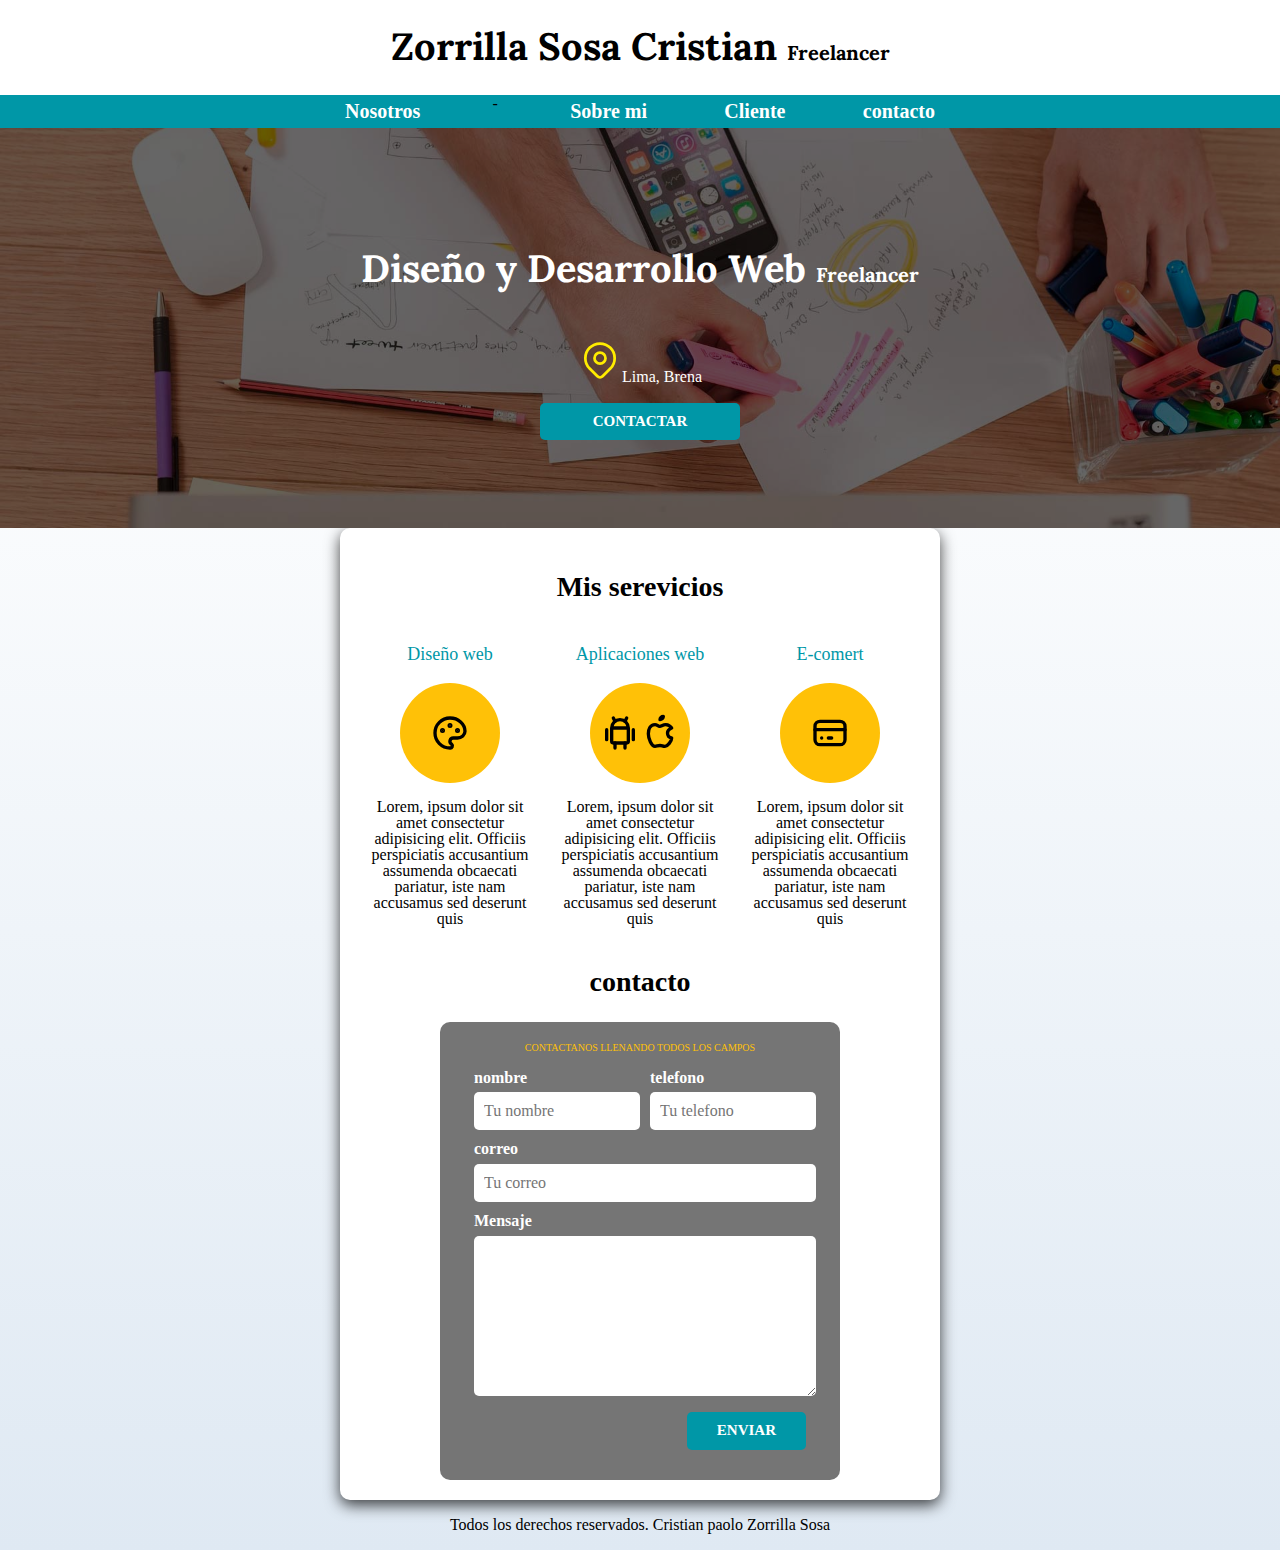
==== commit 32780ec3: "finalizacion de Prueba" ====
--- a/index.html
+++ b/index.html
@@ -118,7 +118,7 @@
                             <input class="input-text" type="tel" placeholder="Tu telefono">
                         </div>
 
-                        <div class="campo">
+                        <div class="campo ">
                             <label for="correo">correo</label>
                             <input class="input-text" type="email" placeholder="Tu correo">
                         </div>
@@ -137,7 +137,7 @@
             </form><!--.etiquetaFr-->
         </section>
     </main>
-    <footer>
+    <footer class="foote">
         <p>Todos los derechos reservados. Cristian paolo Zorrilla Sosa </p>
     </footer>   
     
--- a/css/styles.css
+++ b/css/styles.css
@@ -6,10 +6,21 @@
     --gris:#757575;
     --grisclaro:#DFE9F3;
 }
+
+
+/**Gobales**/
 html{
     font-size: 62.5%;
     box-sizing: border-box;/**/
-}
+    scroll-snap-type: y mandatory;/*ir a cada una de las secciones*/
+}
+/**scroll snap**/
+.servicios, .navegacion-principal, .formulario{
+    scroll-snap-align: center;/*punto en el que detrendra el snap*/
+    scroll-snap-stop: always;/*fuerza a detenerce en esa zona*/
+
+}
+/**.scroll**/
 *, *:before, *:after{/* * selecciona todo el html*/
     box-sizing: inherit;
 }/**:before - se usa como psudo- un codigo que no se 
@@ -247,10 +258,13 @@
 @media (min-width: 768px){
     .contenedor-campos{
         display: grid;
-        grid-template-columns: 50% 50%;
-        grid-template-rows: auto auto 20rem;
+        grid-template-columns: 50% 50%;/*2 columnas*/
+        grid-template-rows: auto auto 20rem;/*3 filas*/
         column-gap: 1rem;/*separacion de columnas*/
     }
+    .campo:nth-child(3),.campo:nth-child(4){/*si hay 4 que se llamen igual coger el 3 de ellos*/
+        grid-column: 1 / 3;/*para posicionar columna*/
+    } 
 }
 .campo{
     margin-bottom: 1rem;
@@ -266,11 +280,15 @@
     background-color: var(--primario);
 }*/
 .campo textarea{
-    width: 20rem;
+    height: 16rem;
 }
 .input-text{
     width: 100%;
     border: none;
     padding: 1rem;
     border-radius: .5rem;
+}
+/**class footer**/
+.foote{
+text-align: center;
 }--- a/css/styles.css
+++ b/css/styles.css
@@ -6,10 +6,21 @@
     --gris:#757575;
     --grisclaro:#DFE9F3;
 }
+
+
+/**Gobales**/
 html{
     font-size: 62.5%;
     box-sizing: border-box;/**/
-}
+    scroll-snap-type: y mandatory;/*ir a cada una de las secciones*/
+}
+/**scroll snap**/
+.servicios, .navegacion-principal, .formulario{
+    scroll-snap-align: center;/*punto en el que detrendra el snap*/
+    scroll-snap-stop: always;/*fuerza a detenerce en esa zona*/
+
+}
+/**.scroll**/
 *, *:before, *:after{/* * selecciona todo el html*/
     box-sizing: inherit;
 }/**:before - se usa como psudo- un codigo que no se 
@@ -247,10 +258,13 @@
 @media (min-width: 768px){
     .contenedor-campos{
         display: grid;
-        grid-template-columns: 50% 50%;
-        grid-template-rows: auto auto 20rem;
+        grid-template-columns: 50% 50%;/*2 columnas*/
+        grid-template-rows: auto auto 20rem;/*3 filas*/
         column-gap: 1rem;/*separacion de columnas*/
     }
+    .campo:nth-child(3),.campo:nth-child(4){/*si hay 4 que se llamen igual coger el 3 de ellos*/
+        grid-column: 1 / 3;/*para posicionar columna*/
+    } 
 }
 .campo{
     margin-bottom: 1rem;
@@ -266,11 +280,15 @@
     background-color: var(--primario);
 }*/
 .campo textarea{
-    width: 20rem;
+    height: 16rem;
 }
 .input-text{
     width: 100%;
     border: none;
     padding: 1rem;
     border-radius: .5rem;
+}
+/**class footer**/
+.foote{
+text-align: center;
 }